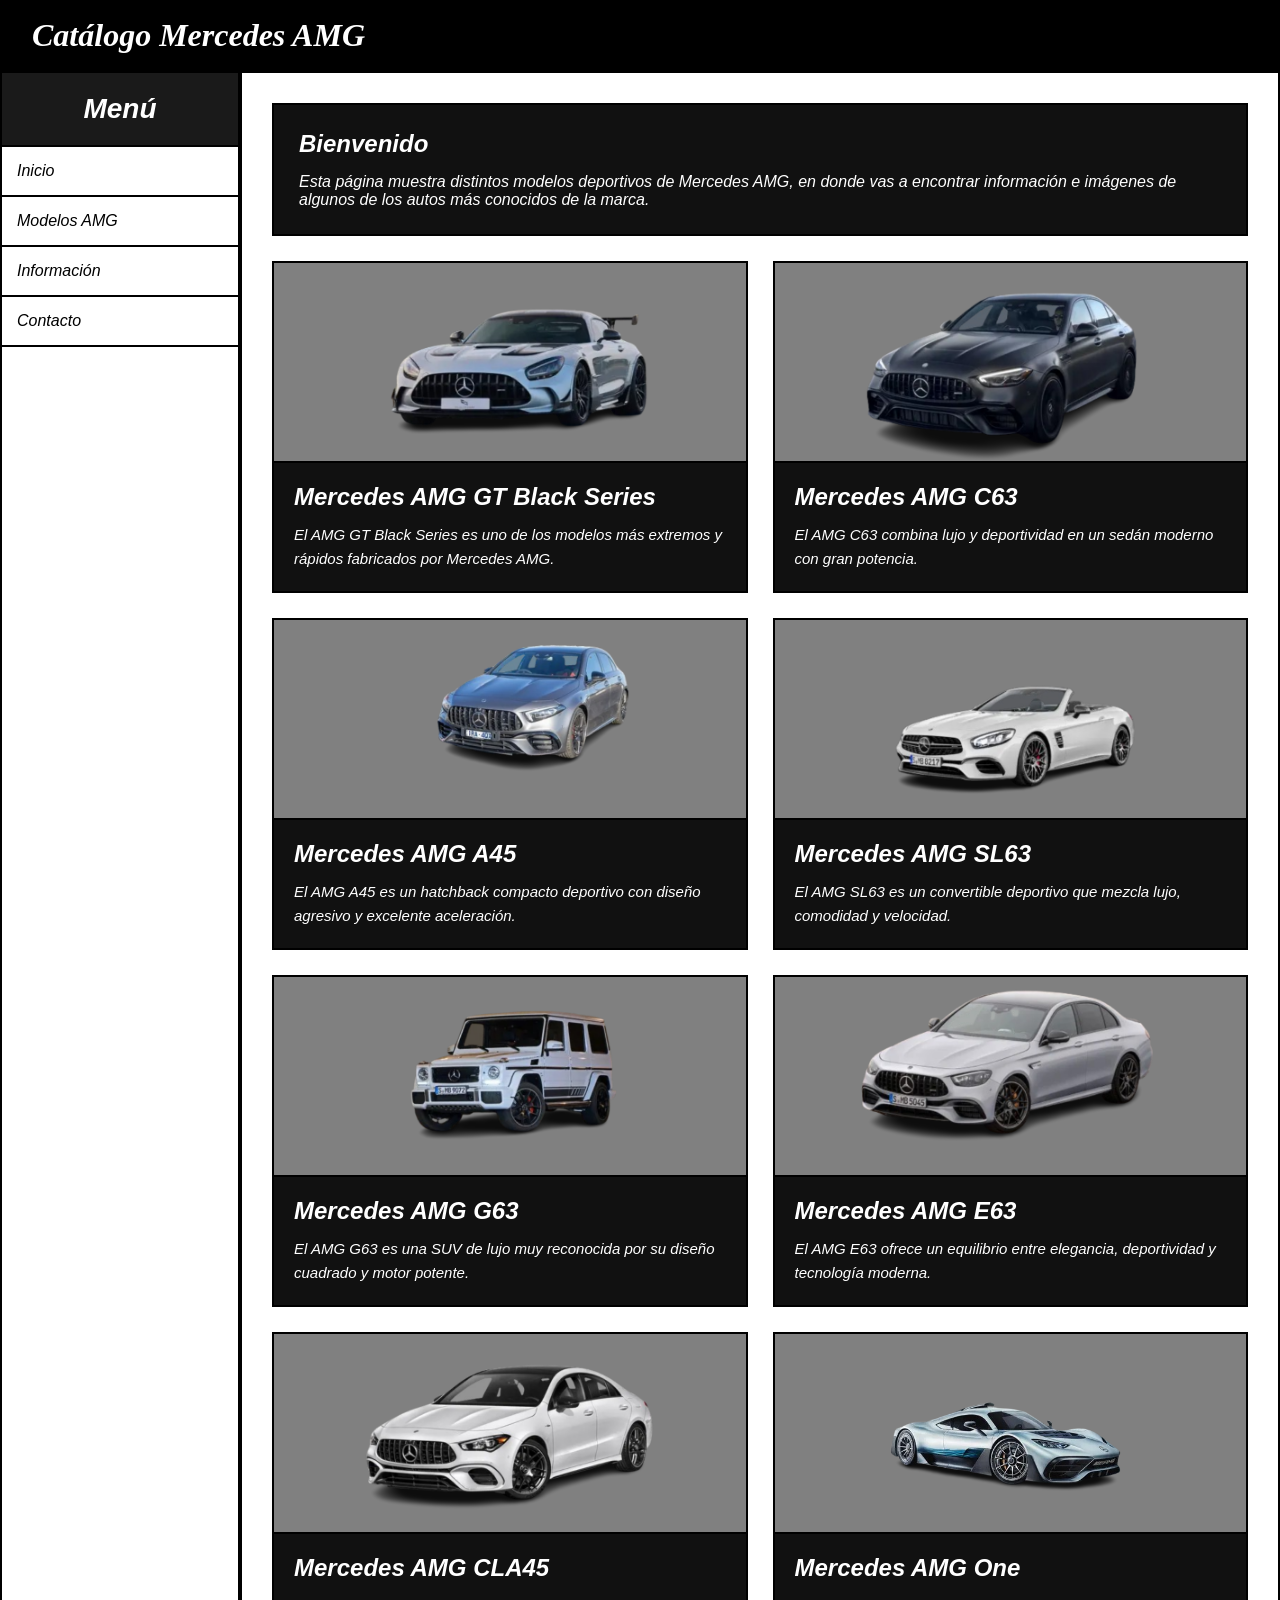
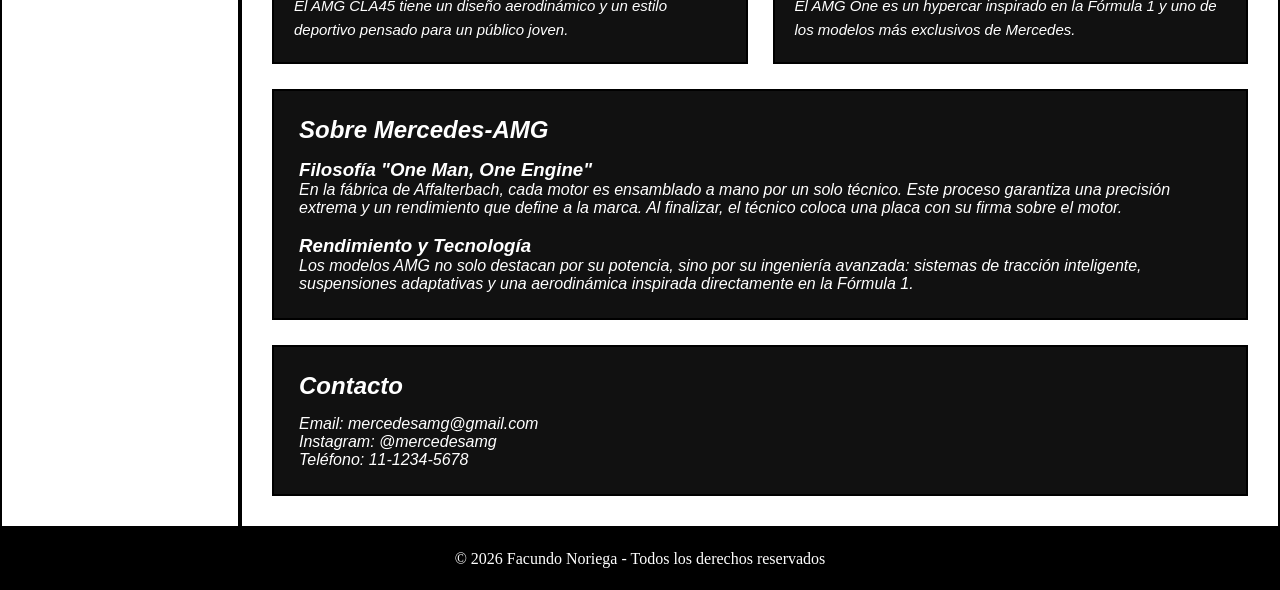
==== index.html @ a8a3621a "v0.0.2" ====
<!DOCTYPE html>
<html lang="en">
<head>
    <meta charset="UTF-8">
    <meta name="viewport" content="width=device-width, initial-scale=1.0">
    <title>Catálogo Mercedes AMG</title>
    <link rel="stylesheet" href="css/styles.css">
</head>

<body>

    <input type="checkbox" id="menu-hamburguesa">

    <header>
        <h1>Catálogo Mercedes AMG</h1>
        <label for="menu-hamburguesa" class="btn-hamburguesa">☰</label>
    </header>

    <div class="container-principal">

        <nav>
            <h2 class="titulo-nav">Menú</h2>

            <ul class="nav-lista">

                <li><a href="#inicio">Inicio</a></li>

                <li>
                    <a href="#">Modelos AMG</a>

                    <ul class="submenu">
                        <li><a href="html/gtblackseries.html">AMG GT Black Series</a></li>
                        <li><a href="html/c63.html">AMG C63</a></li>
                        <li><a href="html/a45.html">AMG A45</a></li>
                        <li><a href="html/sl63.html">AMG SL63</a></li>
                        <li><a href="html/g63.html">AMG G63</a></li>
                        <li><a href="html/e63.html">AMG E63</a></li>
                        <li><a href="html/cla45.html">AMG CLA45</a></li>
                        <li><a href="html/amgone.html">AMG One</a></li>
                    </ul>
                </li>

                <li><a href="#informacion">Información</a></li>
                <li><a href="#contacto">Contacto</a></li>

            </ul>
        </nav>

        <main>

            <section id="inicio" class="inicio">

                <h2>Bienvenido</h2>

                <p>
                    Esta página muestra distintos modelos deportivos de Mercedes AMG, en donde
                    vas a encontrar información e imágenes de algunos de los autos
                    más conocidos de la marca.
                </p>

            </section>

            <section id="auto1" class="seccion-auto">

                <a href="html/gtblackseries.html" class="link-auto">

                    <img src="mercedes/amggtblackseries-1.jpg" alt="Mercedes AMG GT Black Series" class="img-auto">

                    <div class="contenido-auto">

                        <h2>Mercedes AMG GT Black Series</h2>

                        <p>
                            El AMG GT Black Series es uno de los modelos más extremos
                            y rápidos fabricados por Mercedes AMG.
                        </p>

                    </div>

                </a>

            </section>

            <section id="auto2" class="seccion-auto">

                <a href="html/c63.html" class="link-auto">

                    <img src="mercedes/amgc63-2.jpg" alt="Mercedes AMG C63" class="img-auto">

                    <div class="contenido-auto">

                        <h2>Mercedes AMG C63</h2>

                        <p>
                            El AMG C63 combina lujo y deportividad en un sedán moderno
                            con gran potencia.
                        </p>

                    </div>

                </a>

            </section>

            <section id="auto3" class="seccion-auto">

                <a href="html/a45.html" class="link-auto">

                    <img src="mercedes/amga45-3.jpg" alt="Mercedes AMG A45" class="img-auto">

                    <div class="contenido-auto">

                        <h2>Mercedes AMG A45</h2>

                        <p>
                            El AMG A45 es un hatchback compacto deportivo con diseño
                            agresivo y excelente aceleración.
                        </p>

                    </div>

                </a>

            </section>

            <section id="auto4" class="seccion-auto">

                <a href="html/sl63.html" class="link-auto">

                    <img src="mercedes/amgsl63-4.jpg" alt="Mercedes AMG SL63" class="img-auto">

                    <div class="contenido-auto">

                        <h2>Mercedes AMG SL63</h2>

                        <p>
                            El AMG SL63 es un convertible deportivo que mezcla lujo,
                            comodidad y velocidad.
                        </p>

                    </div>

                </a>

            </section>

            <section id="auto5" class="seccion-auto">

                <a href="html/g63.html" class="link-auto">

                    <img src="mercedes/amgg63-5.jpg" alt="Mercedes AMG G63" class="img-auto">

                    <div class="contenido-auto">

                        <h2>Mercedes AMG G63</h2>

                        <p>
                            El AMG G63 es una SUV de lujo muy reconocida por su diseño
                            cuadrado y motor potente.
                        </p>

                    </div>

                </a>

            </section>

            <section id="auto6" class="seccion-auto">

                <a href="html/e63.html" class="link-auto">

                    <img src="mercedes/amge63-6.jpg" alt="Mercedes AMG E63" class="img-auto">

                    <div class="contenido-auto">

                        <h2>Mercedes AMG E63</h2>

                        <p>
                            El AMG E63 ofrece un equilibrio entre elegancia,
                            deportividad y tecnología moderna.
                        </p>

                    </div>

                </a>

            </section>

            <section id="auto7" class="seccion-auto">

                <a href="html/cla45.html" class="link-auto">

                    <img src="mercedes/amgcla45-7.jpg" alt="Mercedes AMG CLA45" class="img-auto">

                    <div class="contenido-auto">

                        <h2>Mercedes AMG CLA45</h2>

                        <p>
                            El AMG CLA45 tiene un diseño aerodinámico y un estilo
                            deportivo pensado para un público joven.
                        </p>

                    </div>

                </a>

            </section>

            <section id="auto8" class="seccion-auto">

                <a href="html/amgone.html" class="link-auto">

                    <img src="mercedes/amgone-8.jpg" alt="Mercedes AMG One" class="img-auto">

                    <div class="contenido-auto">

                        <h2>Mercedes AMG One</h2>

                        <p>
                            El AMG One es un hypercar inspirado en la Fórmula 1 y uno
                            de los modelos más exclusivos de Mercedes.
                        </p>

                    </div>

                </a>

            </section>

            <section id="informacion" class="inicio">

                <h2>Sobre Mercedes-AMG</h2>

                <h3>Filosofía "One Man, One Engine"</h3>

                <p>
                    En la fábrica de Affalterbach, cada motor es ensamblado a mano por un solo técnico.
                    Este proceso garantiza una precisión extrema y un rendimiento que define a la marca.
                    Al finalizar, el técnico coloca una placa con su firma sobre el motor.
                </p>

                <br>

                <h3>Rendimiento y Tecnología</h3>

                <p>
                    Los modelos AMG no solo destacan por su potencia, sino por su ingeniería avanzada:
                    sistemas de tracción inteligente, suspensiones adaptativas y una aerodinámica
                    inspirada directamente en la Fórmula 1.
                </p>

            </section>

            <section id="contacto" class="inicio">

                <h2>Contacto</h2>

                <p>Email: mercedesamg@gmail.com</p>
                <p>Instagram: @mercedesamg</p>
                <p>Teléfono: 11-1234-5678</p>

            </section>

        </main>

    </div>

    <footer>
        <p>© 2026 Facundo Noriega - Todos los derechos reservados</p>
    </footer>

</body>
</html>
---- css/styles.css ----
*{
    margin: 0;
    padding: 0;
    box-sizing: border-box;
}

body{
    display: grid;
    grid-template-rows: auto 1fr auto;
    min-height: 100vh;
    background-color: black;
}

.container-principal{
    display: grid;
    font-family: Arial, Helvetica, sans-serif;
    font-style: italic;
    grid-template-columns: 240px 1fr;
}

.btn-hamburguesa, #menu-hamburguesa{
    display: none;
}

header{
    display: flex;
    justify-content: space-between;
    align-items: center;
    font-family: 'Times New Roman', Times, serif;
    font-style: italic;
    background-color: black;
    padding: 15px 30px;
    border-bottom: 3px solid black;
    border: 2px solid black;
    position: relative;
    z-index: 20;
}

header h1{
    font-size: 32px;
    color: white;
}

nav{
    background-color: black;
    min-height: 100%;
    border-right: 2px solid black;
    border: 2px solid black;
}

.titulo-nav{
    text-align: center;
    background-color: #1a1a1a;
    padding: 20px;
    font-size: 28px;
    color: white;
    border-bottom: 2px solid black;
}

.nav-lista, .submenu{
    list-style: none;
}

nav, .nav-lista li{
    border-bottom: 2px solid black;
    background-color: white;
}

.nav-lista li a{
    display: block;
    padding: 15px;
    text-decoration: none;
    color: black;
    transition: 0.3s;
}

.nav-lista li a:hover{
    background-color: #2b2b2b;
    color: white;
}

.submenu{
    display: none;
    background-color: #1a1a1a;
    margin-left: 15px;
    border-left: 2px solid black;
}

.submenu li a{
    font-size: 14px;
    padding-left: 25px;
}

.nav-lista li:hover .submenu{
    display: block;
}

main{
    display: grid;
    grid-template-columns: 1fr 1fr;
    gap: 25px;
    padding: 30px;
    background-color: white;
    border: 2px solid black;
}

.seccion-auto{
    display: flex;
    flex-direction: column;
    background-color: #111111;
    overflow: hidden;
    border: 2px solid black;
}

.seccion-auto:hover{
    /*una posicion más arriba cuando pasas el mouse*/
    transform: translateY(-8px);
}

.link-auto{
    text-decoration: none;
}

.img-auto{
    width: 100%;
    height: 200px;
    object-fit: contain;
    display: block;
    background: grey;
    border-bottom: 2px solid black;
}

.inicio{
    grid-column: 1 / -1; 
    background-color: #111111;
    padding: 25px;
    color: white;
    border: 2px solid black;
}

.inicio h2{
    margin-bottom: 15px;
    color: white;
}

.contenido-auto{
    padding: 20px;
}

.contenido-auto h2{
    color: white;
    margin-bottom: 12px;
    font-size: 24px;
}

.contenido-auto p{
    line-height: 1.6;
    color: white;
    font-size: 15px;
}

footer{
    background-color: black;
    padding: 20px;
    text-align: center;
    border-top: 3px solid black;
    border: 2px solid black;
    color: white;
}

/* TABLET */

@media(max-width:768px){

    .container-principal{
        grid-template-columns: 1fr;
    }

    .btn-hamburguesa{
        display: block;
        font-size: 30px;
        cursor: pointer;
        color: white;
    }

    header{
        position: sticky;
        top: 0;
    }

    header h1{
        font-size: 26px;
    }

    nav{
        display: block;
        position: fixed;
        top: 70px;
        left: 0;
        width: 100%;
        height: 100vh;
        overflow-y: auto;
        background-color: white;
        transform: translateY(-100%);
        transition: transform 0.3s ease;
        z-index: 10;
    }

    #menu-hamburguesa:checked ~ .container-principal nav{
        transform: translateY(0);
    }

    .nav-lista{
        display: block;
    }

    .nav-lista li{
        width: 100%;
        border-bottom: 2px solid black;
    }

    .submenu{
        position: static;
        width: 100%;
    }

    main{
        grid-template-columns: 1fr;
        padding: 20px;
    }

    .img-auto{
        height: 220px;
    }

}

/* CELULAR */

@media(max-width:480px){

    .container-principal{
        grid-template-columns: 1fr;
    }

    .btn-hamburguesa{
        display: block;
        font-size: 30px;
        cursor: pointer;
        color: white;
    }

    header{
        position: sticky;
        top: 0;
        padding: 15px;
    }

    header h1{
        font-size: 22px;
    }

    nav{
        display: block;
        position: fixed;
        top: 70px;
        left: 0;
        width: 100%;
        height: 100vh;
        overflow-y: auto;
        background-color: white;
        transform: translateY(-100%);
        transition: transform 0.3s ease;
        z-index: 10;
    }

    #menu-hamburguesa:checked ~ .container-principal nav{
        transform: translateY(0);
    }

    .nav-lista{
        display: block;
    }

    .nav-lista li{
        width: 100%;
        border-bottom: 2px solid black;
    }

    .submenu{
        position: static;
        width: 100%;
    }

    main{
        grid-template-columns: 1fr;
        padding: 15px;
        gap: 15px;
    }

    .img-auto{
        height: 180px;
    }

    .contenido-auto h2{
        font-size: 20px;
    }

    .contenido-auto p{
        font-size: 14px;
    }

}
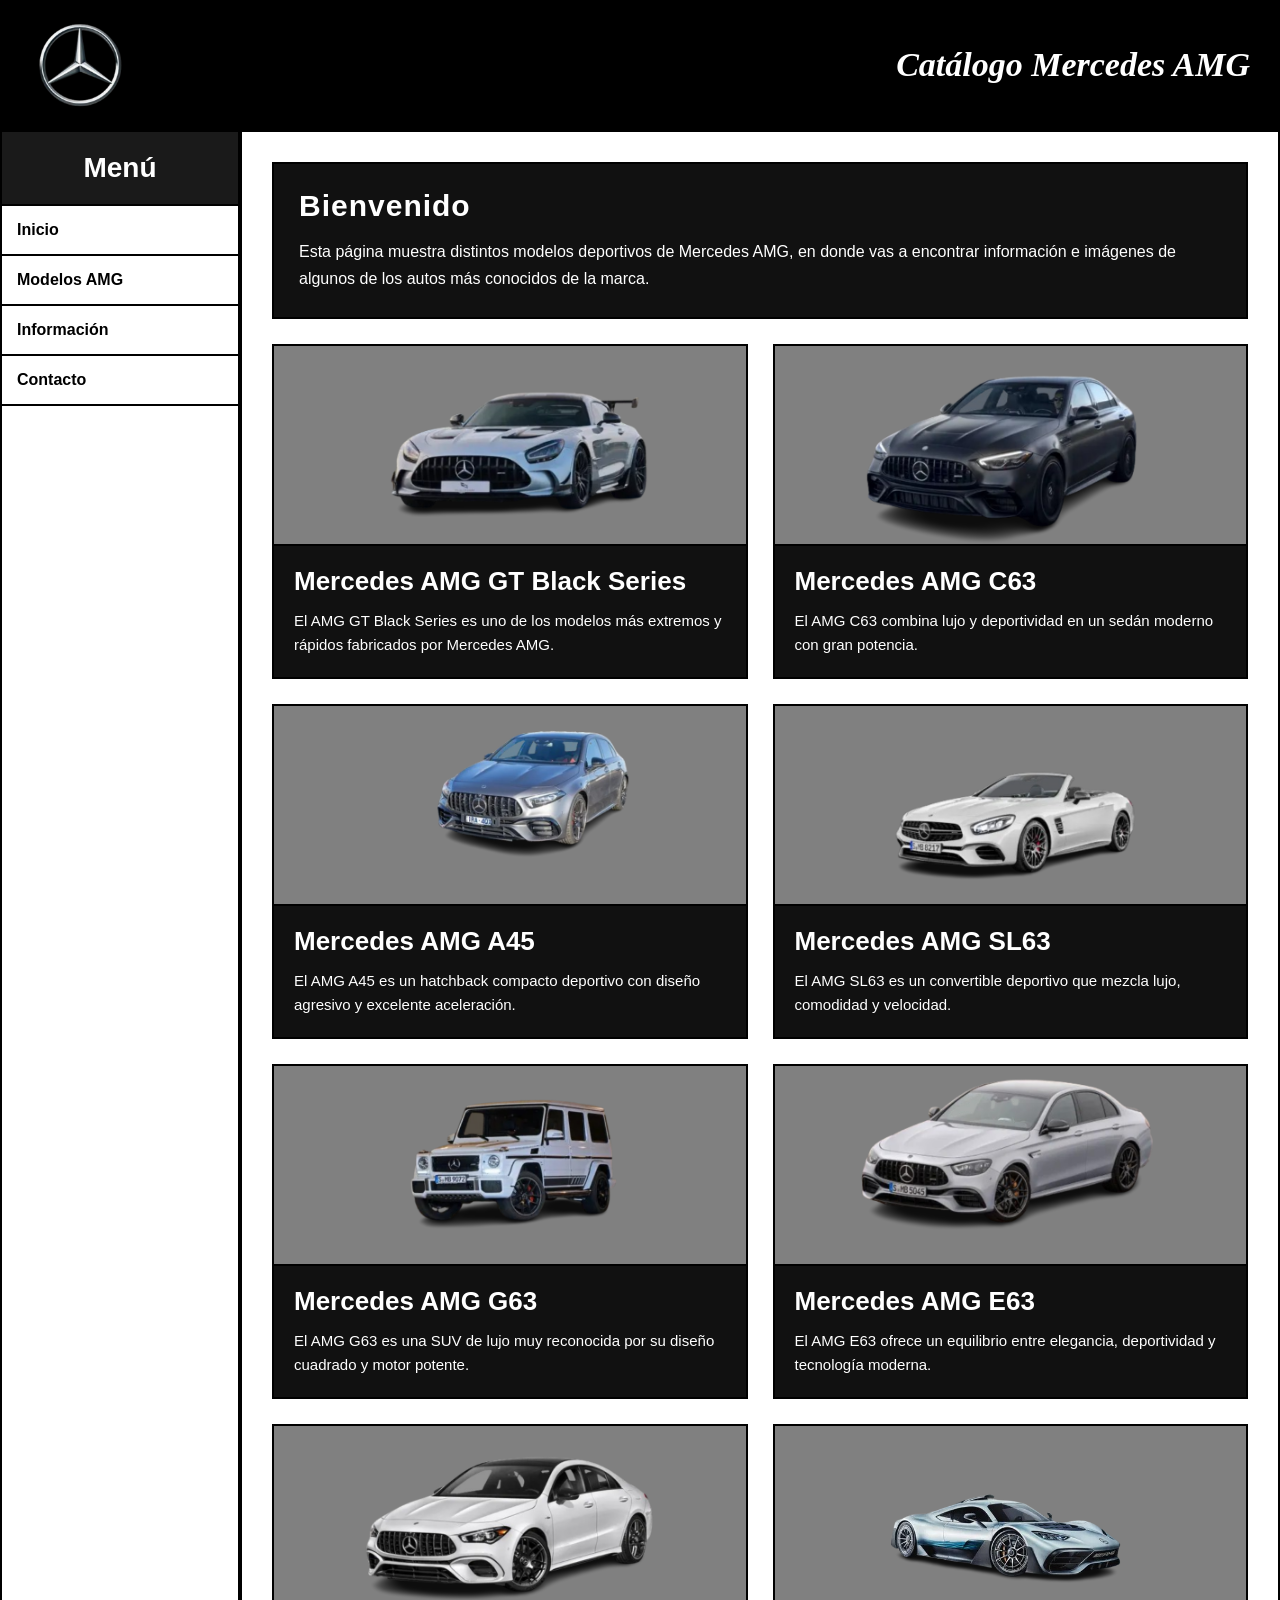
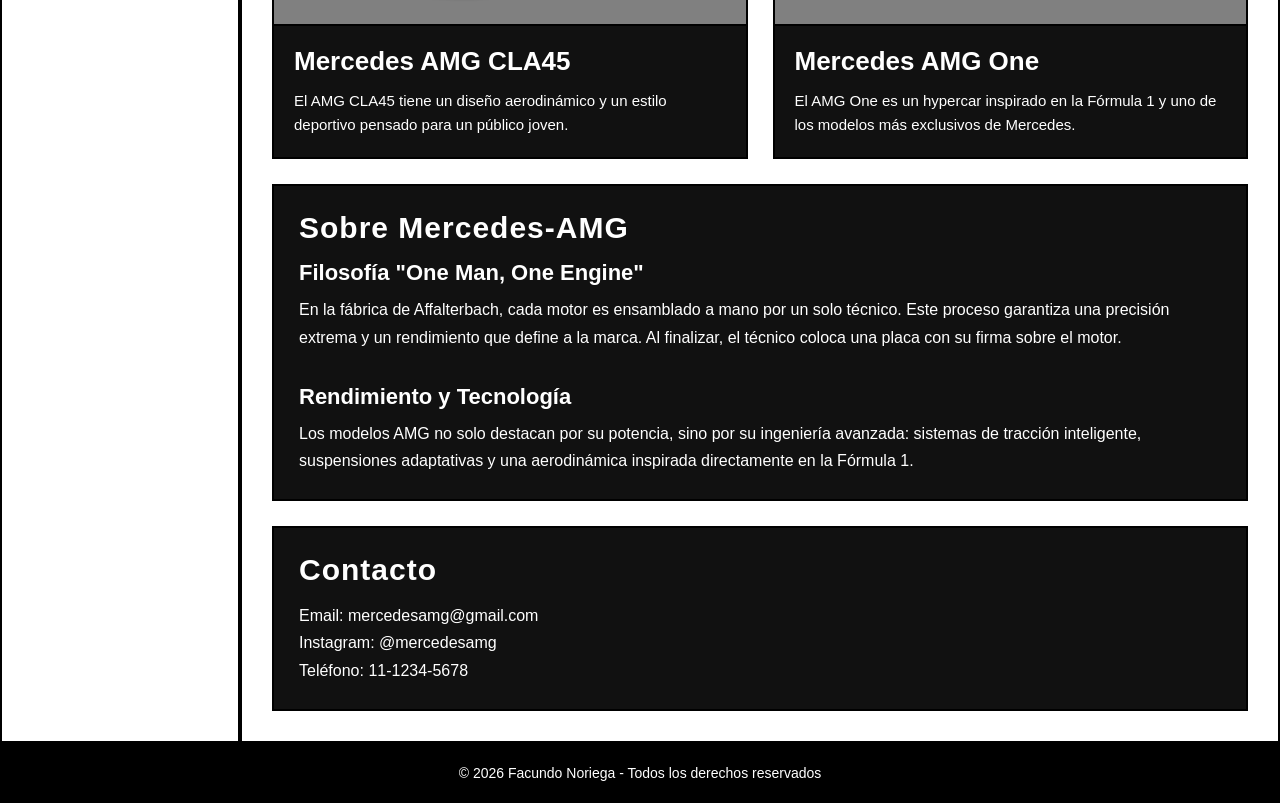
==== commit 7edfa329: "v0.0.4 - Se añadio el logo" ====
--- a/index.html
+++ b/index.html
@@ -12,6 +12,7 @@
     <input type="checkbox" id="menu-hamburguesa">
 
     <header>
+        <img src="/mercedes/logo.jpg" alt="logo de Mercedes Benz" class="logo">
         <h1>Catálogo Mercedes AMG</h1>
         <label for="menu-hamburguesa" class="btn-hamburguesa">☰</label>
     </header>
--- a/css/styles.css
+++ b/css/styles.css
@@ -9,12 +9,11 @@
     grid-template-rows: auto 1fr auto;
     min-height: 100vh;
     background-color: black;
+    font-family: Arial, Helvetica, sans-serif;
 }
 
 .container-principal{
     display: grid;
-    font-family: Arial, Helvetica, sans-serif;
-    font-style: italic;
     grid-template-columns: 240px 1fr;
 }
 
@@ -30,15 +29,18 @@
     font-style: italic;
     background-color: black;
     padding: 15px 30px;
-    border-bottom: 3px solid black;
-    border: 2px solid black;
-    position: relative;
     z-index: 20;
 }
 
 header h1{
-    font-size: 32px;
-    color: white;
+    font-size: 34px;
+    color: white;
+   
+}
+
+.logo{ 
+    width: 100px;
+    height: auto;
 }
 
 nav{
@@ -53,6 +55,7 @@
     background-color: #1a1a1a;
     padding: 20px;
     font-size: 28px;
+    font-weight: bold;
     color: white;
     border-bottom: 2px solid black;
 }
@@ -72,6 +75,7 @@
     text-decoration: none;
     color: black;
     transition: 0.3s;
+    font-weight: bold;
 }
 
 .nav-lista li a:hover{
@@ -81,7 +85,7 @@
 
 .submenu{
     display: none;
-    background-color: #1a1a1a;
+    background-color: black;
     margin-left: 15px;
     border-left: 2px solid black;
 }
@@ -141,6 +145,22 @@
 .inicio h2{
     margin-bottom: 15px;
     color: white;
+    font-size: 30px;
+    font-weight: bold;
+    letter-spacing: 1px;
+}
+
+.inicio h3{
+    margin-bottom: 10px;
+    margin-top: 15px;
+    font-size: 22px;
+    font-weight: bold;
+    color: white;
+}
+
+.inicio p{
+    font-size: 16px;
+    line-height: 1.7;
 }
 
 .contenido-auto{
@@ -150,7 +170,8 @@
 .contenido-auto h2{
     color: white;
     margin-bottom: 12px;
-    font-size: 24px;
+    font-size: 26px;
+    font-weight: bold;
 }
 
 .contenido-auto p{
@@ -166,9 +187,9 @@
     border-top: 3px solid black;
     border: 2px solid black;
     color: white;
-}
-
-/* TABLET */
+    font-size: 14px;
+}
+
 
 @media(max-width:768px){
 
@@ -235,8 +256,6 @@
 
 }
 
-/* CELULAR */
-
 @media(max-width:480px){
 
     .container-principal{
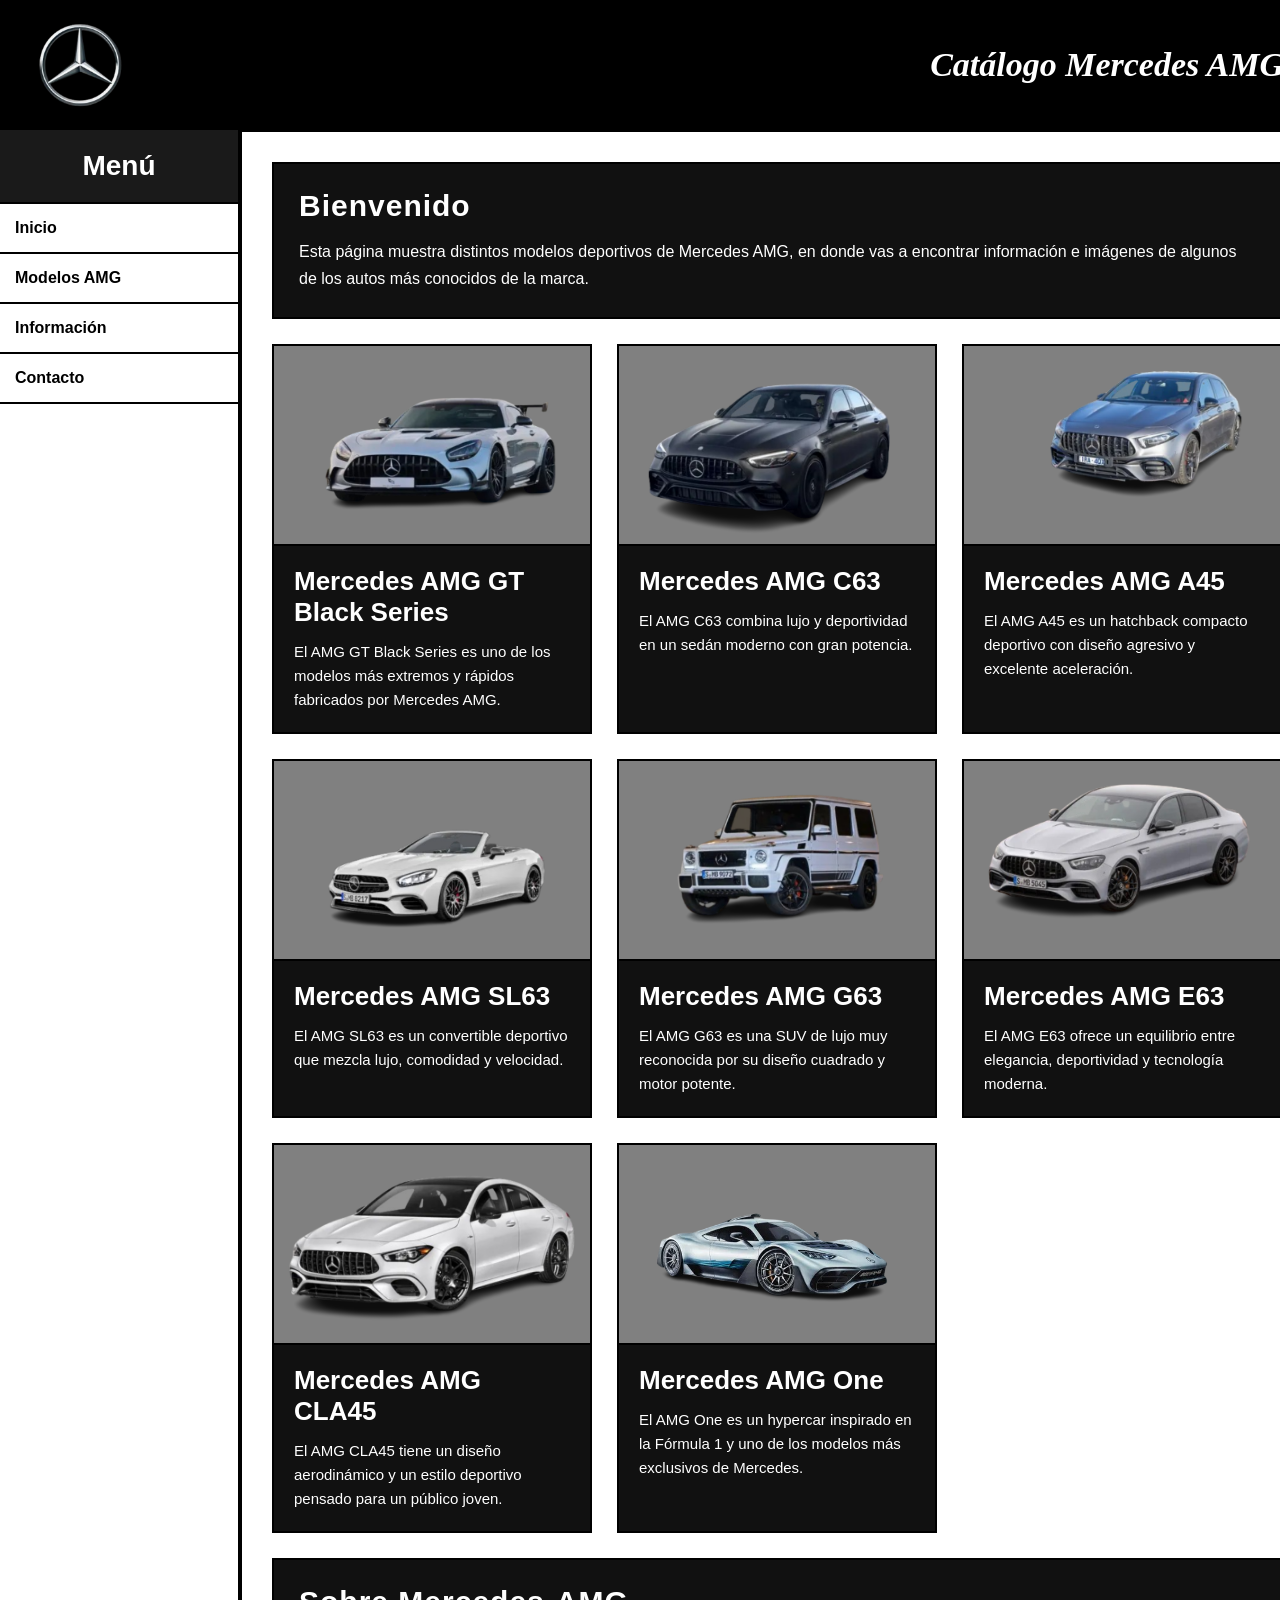
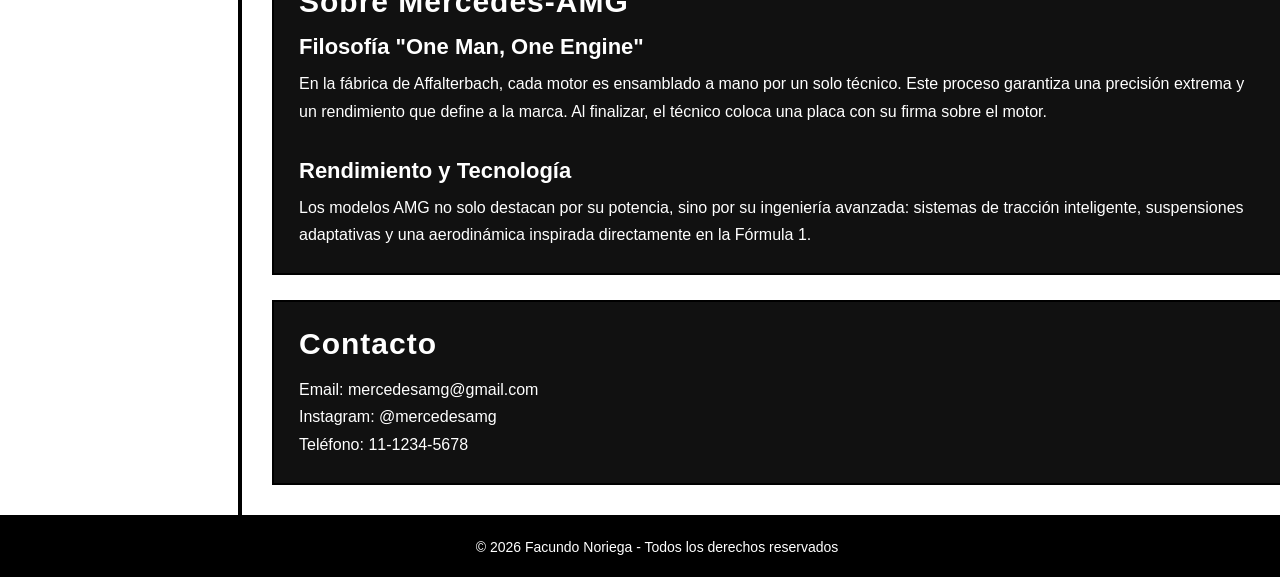
==== commit ce8875ab: "v0.0.5 - Logo Arreglado" ====
--- a/index.html
+++ b/index.html
@@ -12,7 +12,7 @@
     <input type="checkbox" id="menu-hamburguesa">
 
     <header>
-        <img src="/mercedes/logo.jpg" alt="logo de Mercedes Benz" class="logo">
+        <img src="../mercedes/logo.jpg" alt="logo de Mercedes Benz" class="logo">
         <h1>Catálogo Mercedes AMG</h1>
         <label for="menu-hamburguesa" class="btn-hamburguesa">☰</label>
     </header>
@@ -21,7 +21,7 @@
 
         <nav>
             <h2 class="titulo-nav">Menú</h2>
-
+            
             <ul class="nav-lista">
 
                 <li><a href="#inicio">Inicio</a></li>
--- a/css/styles.css
+++ b/css/styles.css
@@ -47,7 +47,6 @@
     background-color: black;
     min-height: 100%;
     border-right: 2px solid black;
-    border: 2px solid black;
 }
 
 .titulo-nav{
@@ -101,7 +100,7 @@
 
 main{
     display: grid;
-    grid-template-columns: 1fr 1fr;
+    grid-template-columns: 1fr 1fr 1fr;
     gap: 25px;
     padding: 30px;
     background-color: white;
@@ -111,6 +110,7 @@
 .seccion-auto{
     display: flex;
     flex-direction: column;
+    min-width: 320px;
     background-color: #111111;
     overflow: hidden;
     border: 2px solid black;
@@ -246,8 +246,13 @@
     }
 
     main{
-        grid-template-columns: 1fr;
+        grid-template-columns: 1fr 1fr;
         padding: 20px;
+        gap: 20px;
+    }
+
+    .seccion-auto{
+        min-width: 0;
     }
 
     .img-auto{
@@ -317,6 +322,10 @@
         gap: 15px;
     }
 
+    .seccion-auto{
+        min-width: 0;
+    }
+
     .img-auto{
         height: 180px;
     }
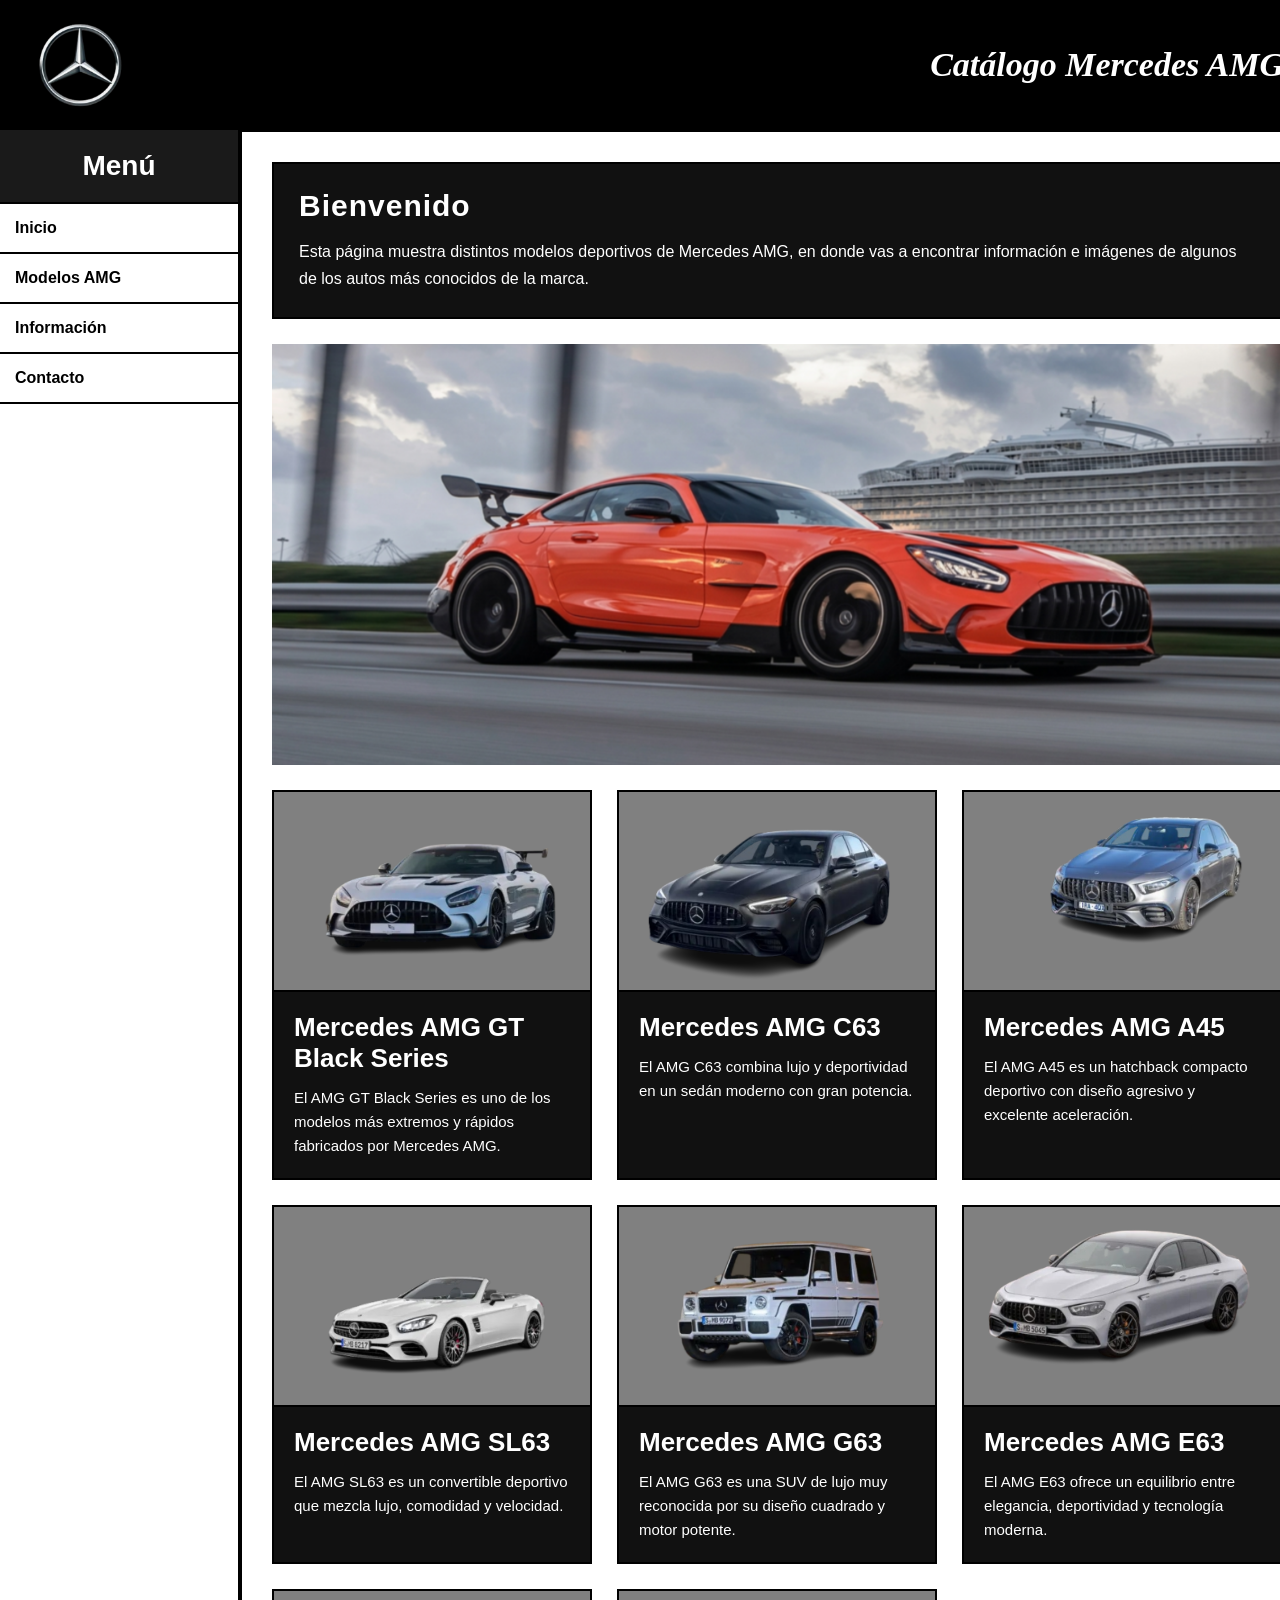
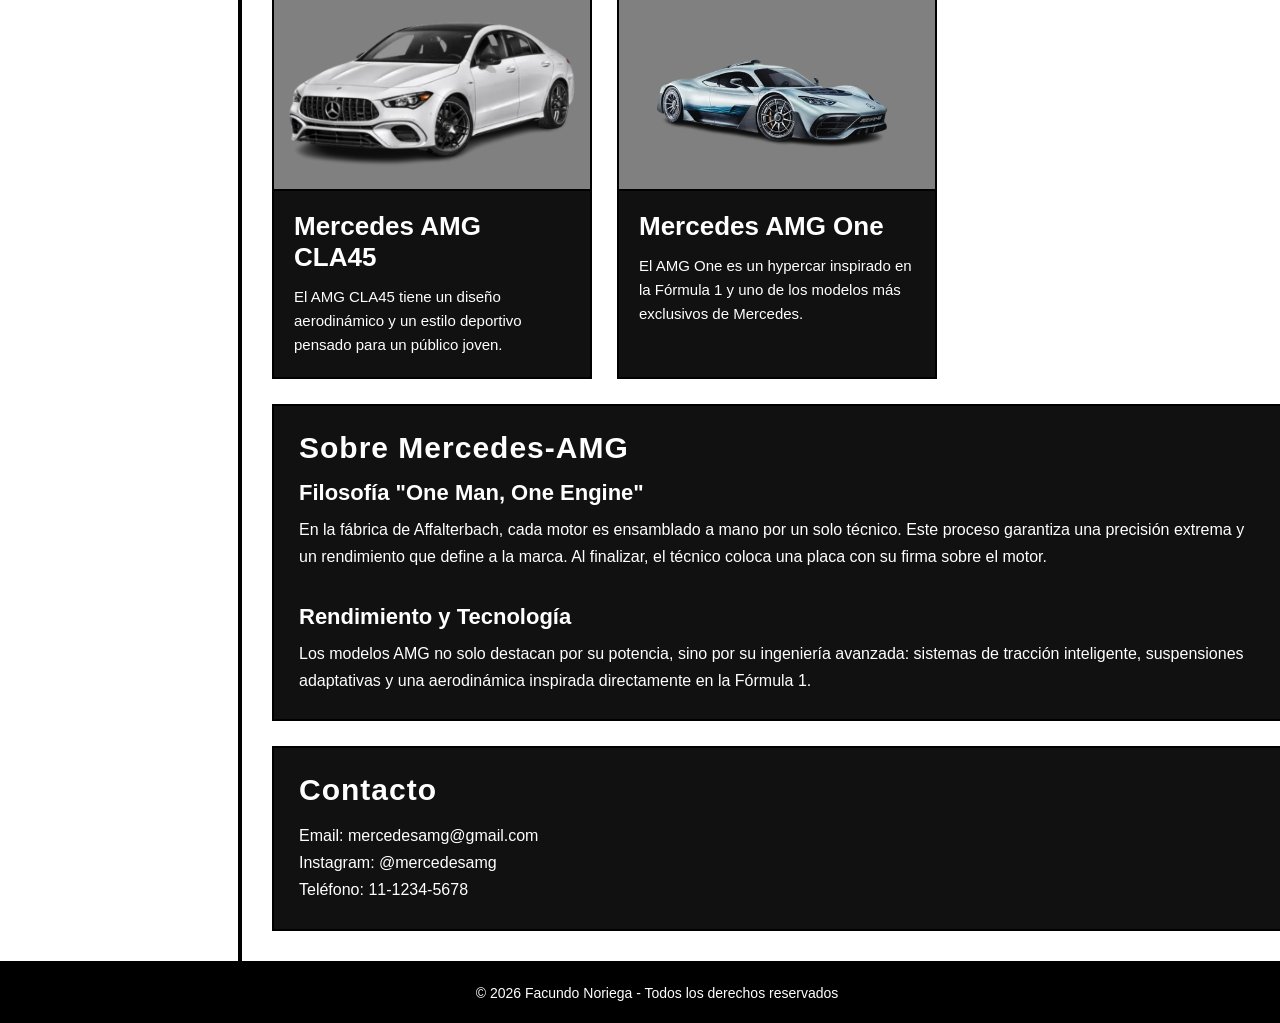
==== commit ceaa6db4: "v0.0.7 - Carrusel" ====
--- a/index.html
+++ b/index.html
@@ -12,7 +12,7 @@
     <input type="checkbox" id="menu-hamburguesa">
 
     <header>
-        <img src="../mercedes/logo.jpg" alt="logo de Mercedes Benz" class="logo">
+        <img src="mercedes/logo.jpg" alt="logo de Mercedes Benz" class="logo">
         <h1>Catálogo Mercedes AMG</h1>
         <label for="menu-hamburguesa" class="btn-hamburguesa">☰</label>
     </header>
@@ -61,6 +61,15 @@
 
             </section>
 
+            <div class="carrusel">
+                <div class="slides">
+                    <img src="mercedes/carrusel-amggtblackseries.png" alt="AMG GT Black Series">
+                    <img src="mercedes/carrusel-amgc63.png" alt="AMG C63">
+                    <img src="mercedes/carrusel-amga45.png" alt="AMG A45">
+                    <img src="mercedes/carrusel-amgg63.png" alt="AMG G63">
+                </div>
+            </div>
+
             <section id="auto1" class="seccion-auto">
 
                 <a href="html/gtblackseries.html" class="link-auto">
--- a/css/styles.css
+++ b/css/styles.css
@@ -1,10 +1,10 @@
-*{
+* {
     margin: 0;
     padding: 0;
     box-sizing: border-box;
 }
 
-body{
+body {
     display: grid;
     grid-template-rows: auto 1fr auto;
     min-height: 100vh;
@@ -12,16 +12,16 @@
     font-family: Arial, Helvetica, sans-serif;
 }
 
-.container-principal{
+.container-principal {
     display: grid;
     grid-template-columns: 240px 1fr;
 }
 
-.btn-hamburguesa, #menu-hamburguesa{
+.btn-hamburguesa, #menu-hamburguesa {
     display: none;
 }
 
-header{
+header {
     display: flex;
     justify-content: space-between;
     align-items: center;
@@ -32,24 +32,23 @@
     z-index: 20;
 }
 
-header h1{
+header h1 {
     font-size: 34px;
     color: white;
-   
-}
-
-.logo{ 
+}
+
+.logo { 
     width: 100px;
     height: auto;
 }
 
-nav{
+nav {
     background-color: black;
     min-height: 100%;
     border-right: 2px solid black;
 }
 
-.titulo-nav{
+.titulo-nav {
     text-align: center;
     background-color: #1a1a1a;
     padding: 20px;
@@ -59,16 +58,16 @@
     border-bottom: 2px solid black;
 }
 
-.nav-lista, .submenu{
+.nav-lista, .submenu {
     list-style: none;
 }
 
-nav, .nav-lista li{
+nav, .nav-lista li {
     border-bottom: 2px solid black;
     background-color: white;
 }
 
-.nav-lista li a{
+.nav-lista li a {
     display: block;
     padding: 15px;
     text-decoration: none;
@@ -77,28 +76,28 @@
     font-weight: bold;
 }
 
-.nav-lista li a:hover{
+.nav-lista li a:hover {
     background-color: #2b2b2b;
     color: white;
 }
 
-.submenu{
+.submenu {
     display: none;
     background-color: black;
     margin-left: 15px;
     border-left: 2px solid black;
 }
 
-.submenu li a{
+.submenu li a {
     font-size: 14px;
     padding-left: 25px;
 }
 
-.nav-lista li:hover .submenu{
+.nav-lista li:hover .submenu {
     display: block;
 }
 
-main{
+main {
     display: grid;
     grid-template-columns: 1fr 1fr 1fr;
     gap: 25px;
@@ -107,7 +106,7 @@
     border: 2px solid black;
 }
 
-.seccion-auto{
+.seccion-auto {
     display: flex;
     flex-direction: column;
     min-width: 320px;
@@ -116,16 +115,15 @@
     border: 2px solid black;
 }
 
-.seccion-auto:hover{
-    /*una posicion más arriba cuando pasas el mouse*/
+.seccion-auto:hover {
     transform: translateY(-8px);
 }
 
-.link-auto{
+.link-auto {
     text-decoration: none;
 }
 
-.img-auto{
+.img-auto {
     width: 100%;
     height: 200px;
     object-fit: contain;
@@ -134,7 +132,7 @@
     border-bottom: 2px solid black;
 }
 
-.inicio{
+.inicio {
     grid-column: 1 / -1; 
     background-color: #111111;
     padding: 25px;
@@ -142,7 +140,7 @@
     border: 2px solid black;
 }
 
-.inicio h2{
+.inicio h2 {
     margin-bottom: 15px;
     color: white;
     font-size: 30px;
@@ -150,7 +148,7 @@
     letter-spacing: 1px;
 }
 
-.inicio h3{
+.inicio h3 {
     margin-bottom: 10px;
     margin-top: 15px;
     font-size: 22px;
@@ -158,29 +156,29 @@
     color: white;
 }
 
-.inicio p{
+.inicio p {
     font-size: 16px;
     line-height: 1.7;
 }
 
-.contenido-auto{
+.contenido-auto {
     padding: 20px;
 }
 
-.contenido-auto h2{
+.contenido-auto h2 {
     color: white;
     margin-bottom: 12px;
     font-size: 26px;
     font-weight: bold;
 }
 
-.contenido-auto p{
+.contenido-auto p {
     line-height: 1.6;
     color: white;
     font-size: 15px;
 }
 
-footer{
+footer {
     background-color: black;
     padding: 20px;
     text-align: center;
@@ -191,151 +189,147 @@
 }
 
 
-@media(max-width:768px){
-
-    .container-principal{
+.carrusel {
+    grid-column: 1 / -1;
+    width: 100%;
+    aspect-ratio: 12 / 5; 
+    max-height: 450px;
+    overflow: hidden;
+}
+
+.slides {
+    display: flex;
+    height: 100%;
+    animation: carrusel 16s infinite;
+}
+
+.slides img {
+    width: 100%;
+    min-width: 100%;
+    height: 100%;
+    object-fit: cover;
+    object-position: center center;
+}
+
+@keyframes carrusel {
+    0%, 20% { transform: translateX(0); }
+    25%, 45% { transform: translateX(-100%); }
+    50%, 70% { transform: translateX(-200%); }
+    75%, 95% { transform: translateX(-300%); }
+    100% { transform: translateX(0); }
+}
+
+
+
+@media (max-width: 768px) {
+
+    .container-principal {
         grid-template-columns: 1fr;
     }
 
-    .btn-hamburguesa{
+    .btn-hamburguesa {
         display: block;
         font-size: 30px;
         cursor: pointer;
         color: white;
     }
 
-    header{
+    header {
         position: sticky;
         top: 0;
-    }
-
-    header h1{
+        padding: 15px 20px;
+    }
+
+    header h1 {
         font-size: 26px;
     }
 
-    nav{
+    nav {
         display: block;
-        position: fixed;
-        top: 70px;
-        left: 0;
+        position: fixed;  
+        min-height: 20%;
         width: 100%;
-        height: 100vh;
         overflow-y: auto;
         background-color: white;
-        transform: translateY(-100%);
+        transform: translateY(-110%);
         transition: transform 0.3s ease;
         z-index: 10;
     }
 
-    #menu-hamburguesa:checked ~ .container-principal nav{
+    #menu-hamburguesa:checked ~ .container-principal nav {
         transform: translateY(0);
     }
 
-    .nav-lista{
+
+    .nav-lista {
         display: block;
     }
 
-    .nav-lista li{
+    .nav-lista li {
         width: 100%;
         border-bottom: 2px solid black;
     }
 
-    .submenu{
+    .submenu {
         position: static;
         width: 100%;
     }
 
-    main{
+    main {
         grid-template-columns: 1fr 1fr;
         padding: 20px;
         gap: 20px;
     }
 
-    .seccion-auto{
+    .seccion-auto {
         min-width: 0;
     }
 
-    .img-auto{
-        height: 220px;
-    }
-
-}
-
-@media(max-width:480px){
-
-    .container-principal{
-        grid-template-columns: 1fr;
-    }
-
-    .btn-hamburguesa{
-        display: block;
-        font-size: 30px;
-        cursor: pointer;
-        color: white;
-    }
-
-    header{
-        position: sticky;
-        top: 0;
-        padding: 15px;
-    }
-
-    header h1{
+    .carrusel {
+        aspect-ratio: 16 / 9;
+        max-height: 280px;
+    }
+
+    .img-auto {
+        height: 200px;
+    }
+}
+
+
+@media (max-width: 480px) {
+
+    header h1 {
         font-size: 22px;
     }
 
-    nav{
-        display: block;
-        position: fixed;
-        top: 70px;
-        left: 0;
-        width: 100%;
-        height: 100vh;
-        overflow-y: auto;
-        background-color: white;
-        transform: translateY(-100%);
-        transition: transform 0.3s ease;
-        z-index: 10;
-    }
-
-    #menu-hamburguesa:checked ~ .container-principal nav{
-        transform: translateY(0);
-    }
-
-    .nav-lista{
-        display: block;
-    }
-
-    .nav-lista li{
-        width: 100%;
-        border-bottom: 2px solid black;
-    }
-
-    .submenu{
-        position: static;
-        width: 100%;
-    }
-
-    main{
+    main {
         grid-template-columns: 1fr;
         padding: 15px;
         gap: 15px;
     }
 
-    .seccion-auto{
-        min-width: 0;
-    }
-
-    .img-auto{
+    .carrusel {
+        aspect-ratio: 4 / 3;
+        max-height: 220px;
+    }
+
+    .inicio h2 {
+        font-size: 24px;
+    }
+
+    .inicio p {
+        font-size: 15px;
+    }
+
+    .img-auto {
         height: 180px;
     }
 
-    .contenido-auto h2{
-        font-size: 20px;
-    }
-
-    .contenido-auto p{
+    .contenido-auto h2 {
+        font-size: 22px;
+    }
+
+    .contenido-auto p {
         font-size: 14px;
     }
-
 }
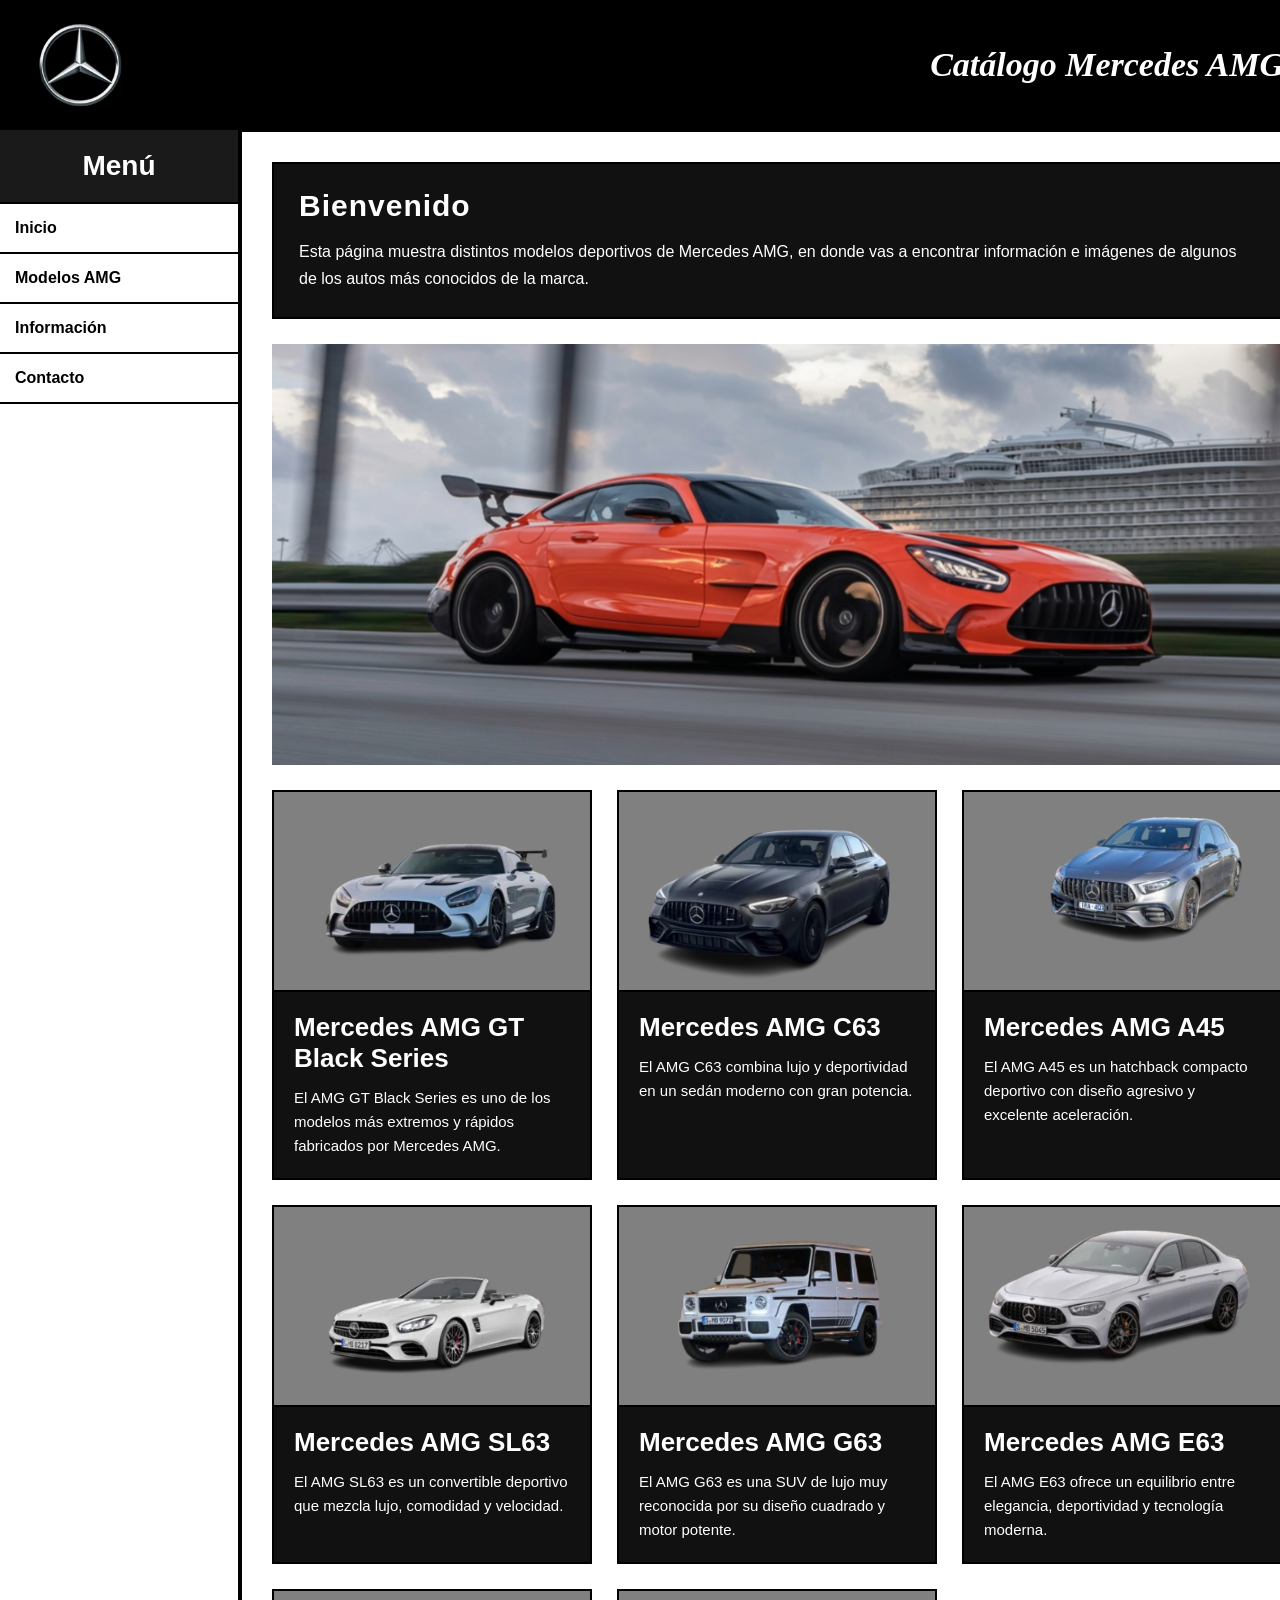
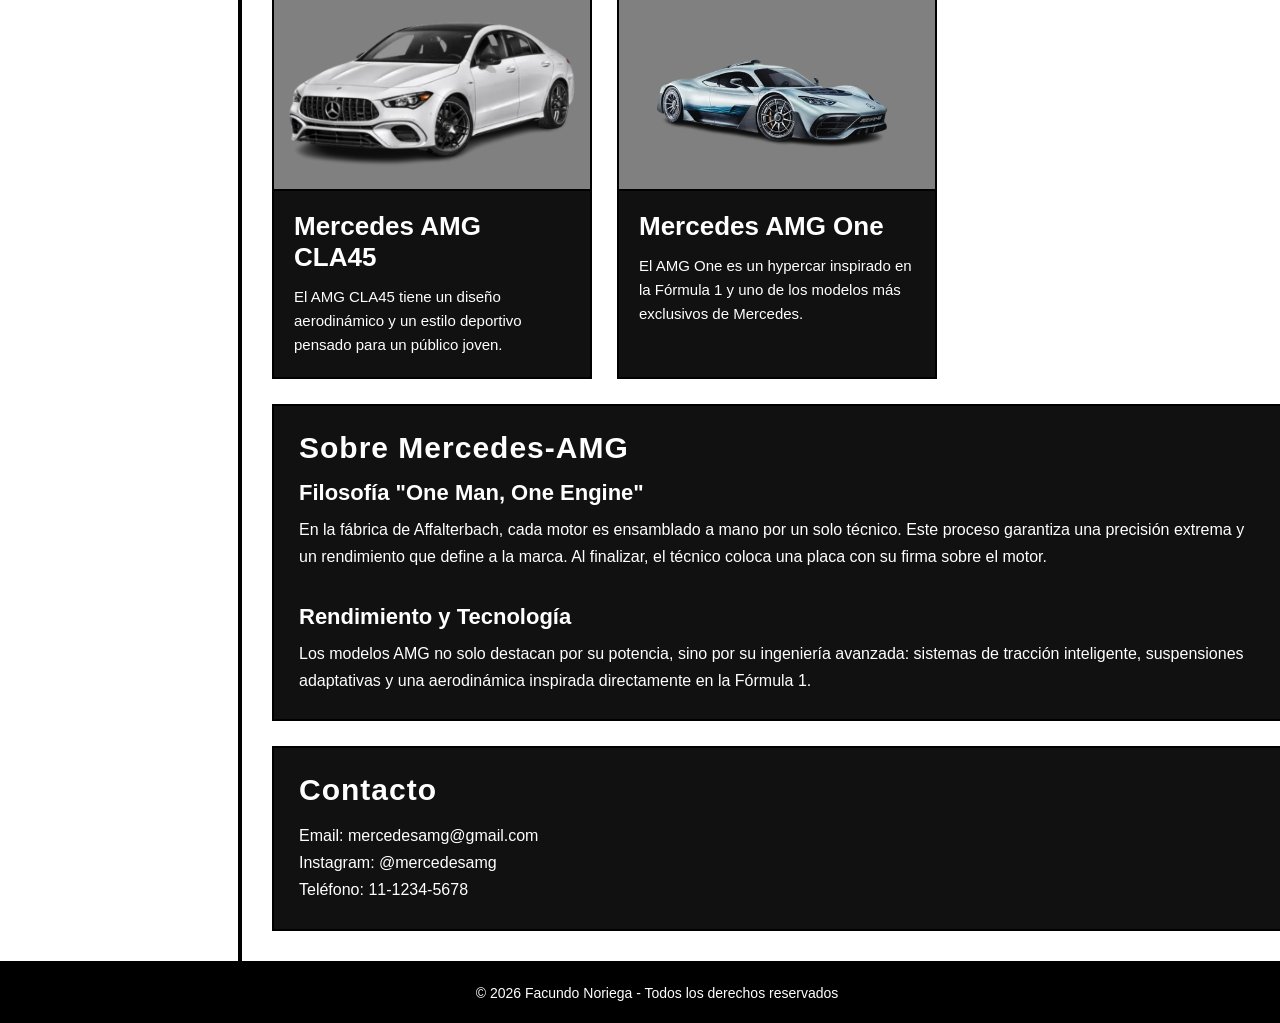
==== commit 21ad135b: "v0.0.8 - Carrusel v2" ====
--- a/index.html
+++ b/index.html
@@ -63,10 +63,10 @@
 
             <div class="carrusel">
                 <div class="slides">
-                    <img src="mercedes/carrusel-amggtblackseries.png" alt="AMG GT Black Series">
-                    <img src="mercedes/carrusel-amgc63.png" alt="AMG C63">
-                    <img src="mercedes/carrusel-amga45.png" alt="AMG A45">
-                    <img src="mercedes/carrusel-amgg63.png" alt="AMG G63">
+                    <img src="../mercedes/carrusel-amggtblackseries.png" alt="AMG GT Black Series">
+                    <img src="../mercedes/carrusel-amgc63.png" alt="AMG C63">
+                    <img src="../mercedes/carrusel-amga45.png" alt="AMG A45">
+                    <img src="../mercedes/carrusel-amgg63.png" alt="AMG G63">
                 </div>
             </div>
 
--- a/css/styles.css
+++ b/css/styles.css
@@ -200,15 +200,17 @@
 .slides {
     display: flex;
     height: 100%;
+    width: 400%;
     animation: carrusel 16s infinite;
+    will-change: transform;
 }
 
 .slides img {
-    width: 100%;
-    min-width: 100%;
+    width: 25%; 
     height: 100%;
     object-fit: cover;
     object-position: center center;
+    flex-shrink: 0; 
 }
 
 @keyframes carrusel {
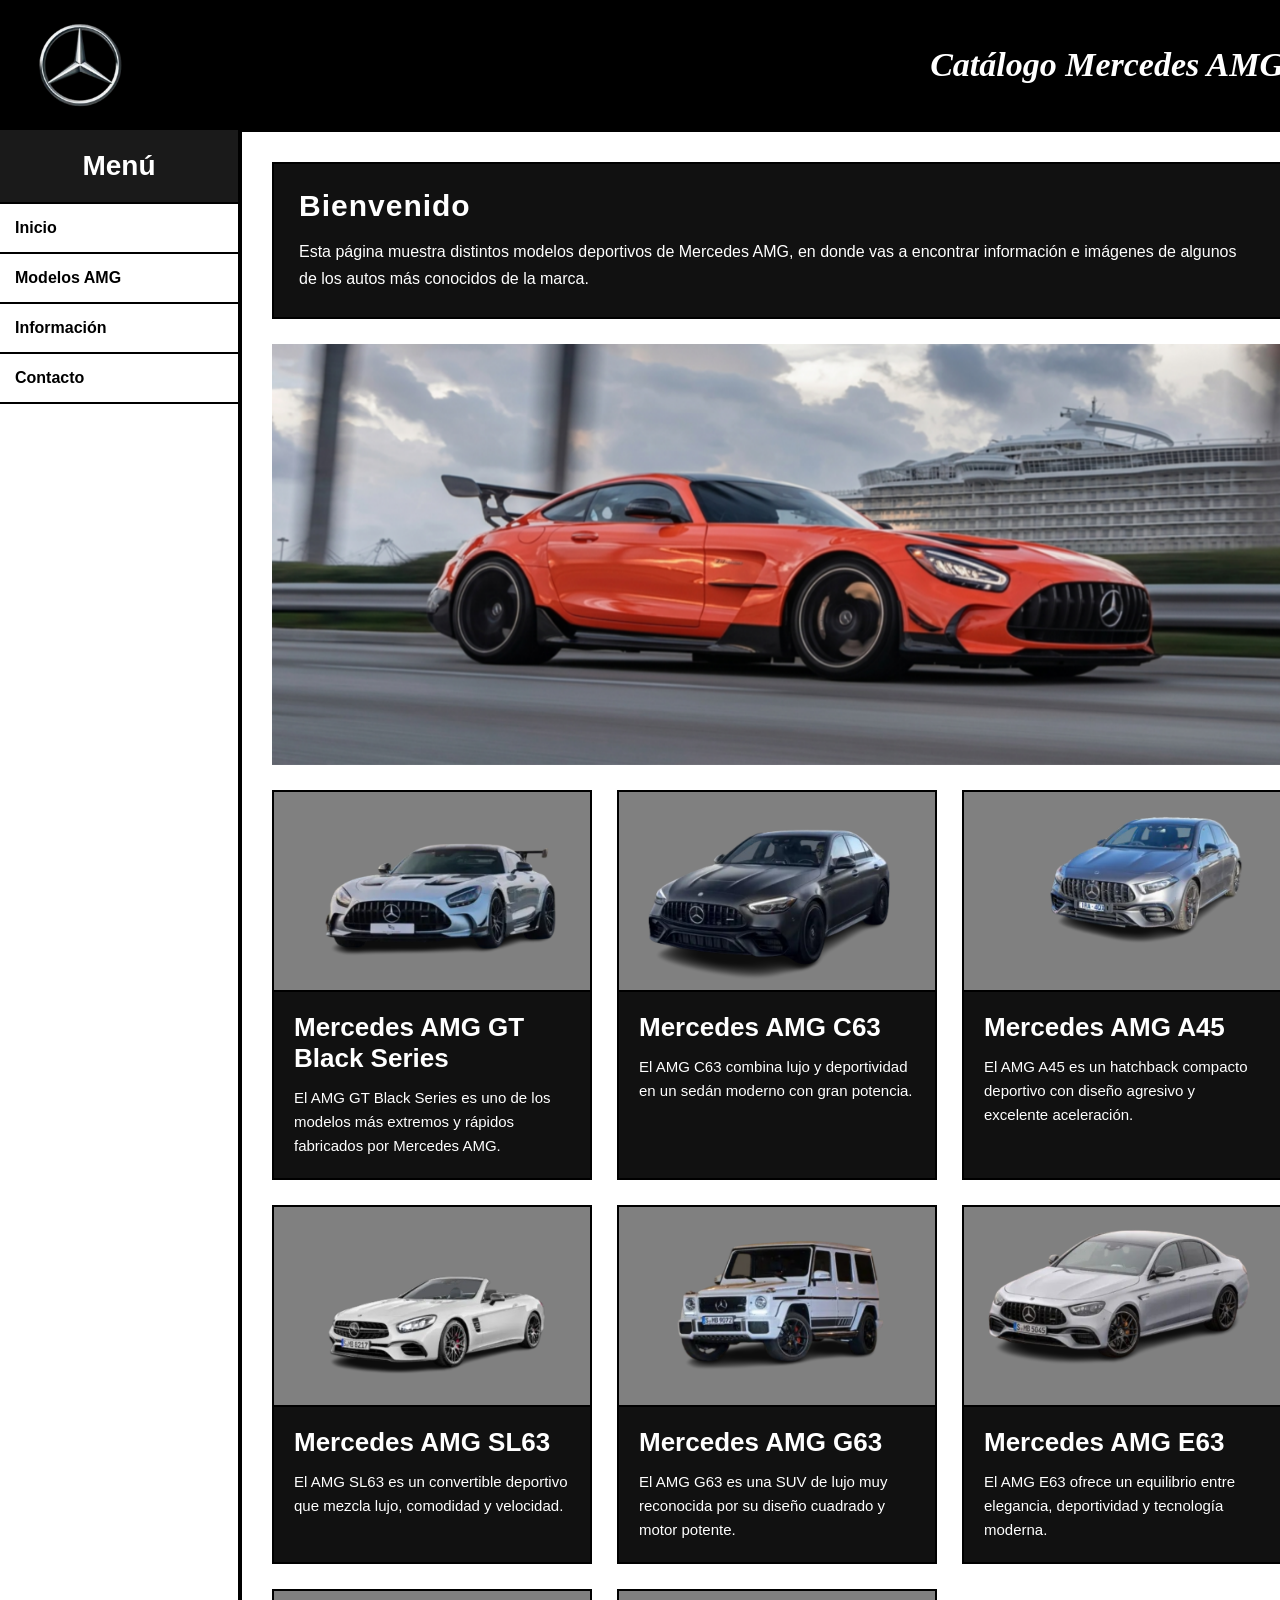
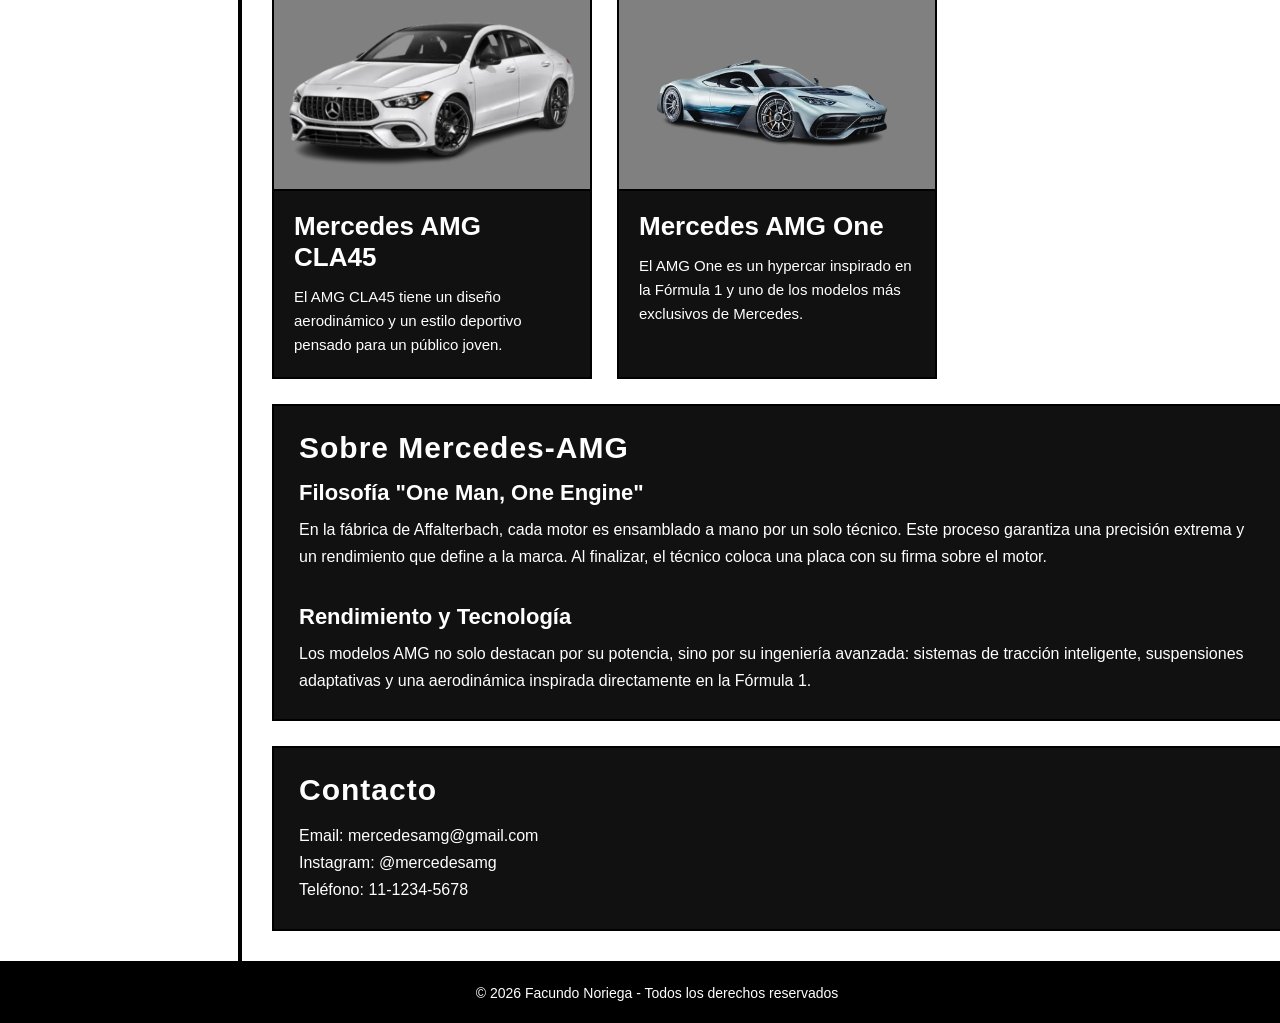
==== commit c622f02a: "v0.0.9 - Carrusel v3" ====
--- a/index.html
+++ b/index.html
@@ -63,10 +63,10 @@
 
             <div class="carrusel">
                 <div class="slides">
-                    <img src="../mercedes/carrusel-amggtblackseries.png" alt="AMG GT Black Series">
-                    <img src="../mercedes/carrusel-amgc63.png" alt="AMG C63">
-                    <img src="../mercedes/carrusel-amga45.png" alt="AMG A45">
-                    <img src="../mercedes/carrusel-amgg63.png" alt="AMG G63">
+                    <img src="mercedes/carrusel-amggtblackseries.png" alt="AMG GT Black Series">
+                    <img src="mercedes/carrusel-amgc63.png" alt="AMG C63">
+                    <img src="mercedes/carrusel-amga45.png" alt="AMG A45">
+                    <img src="mercedes/carrusel-amgg63.png" alt="AMG G63">
                 </div>
             </div>
 
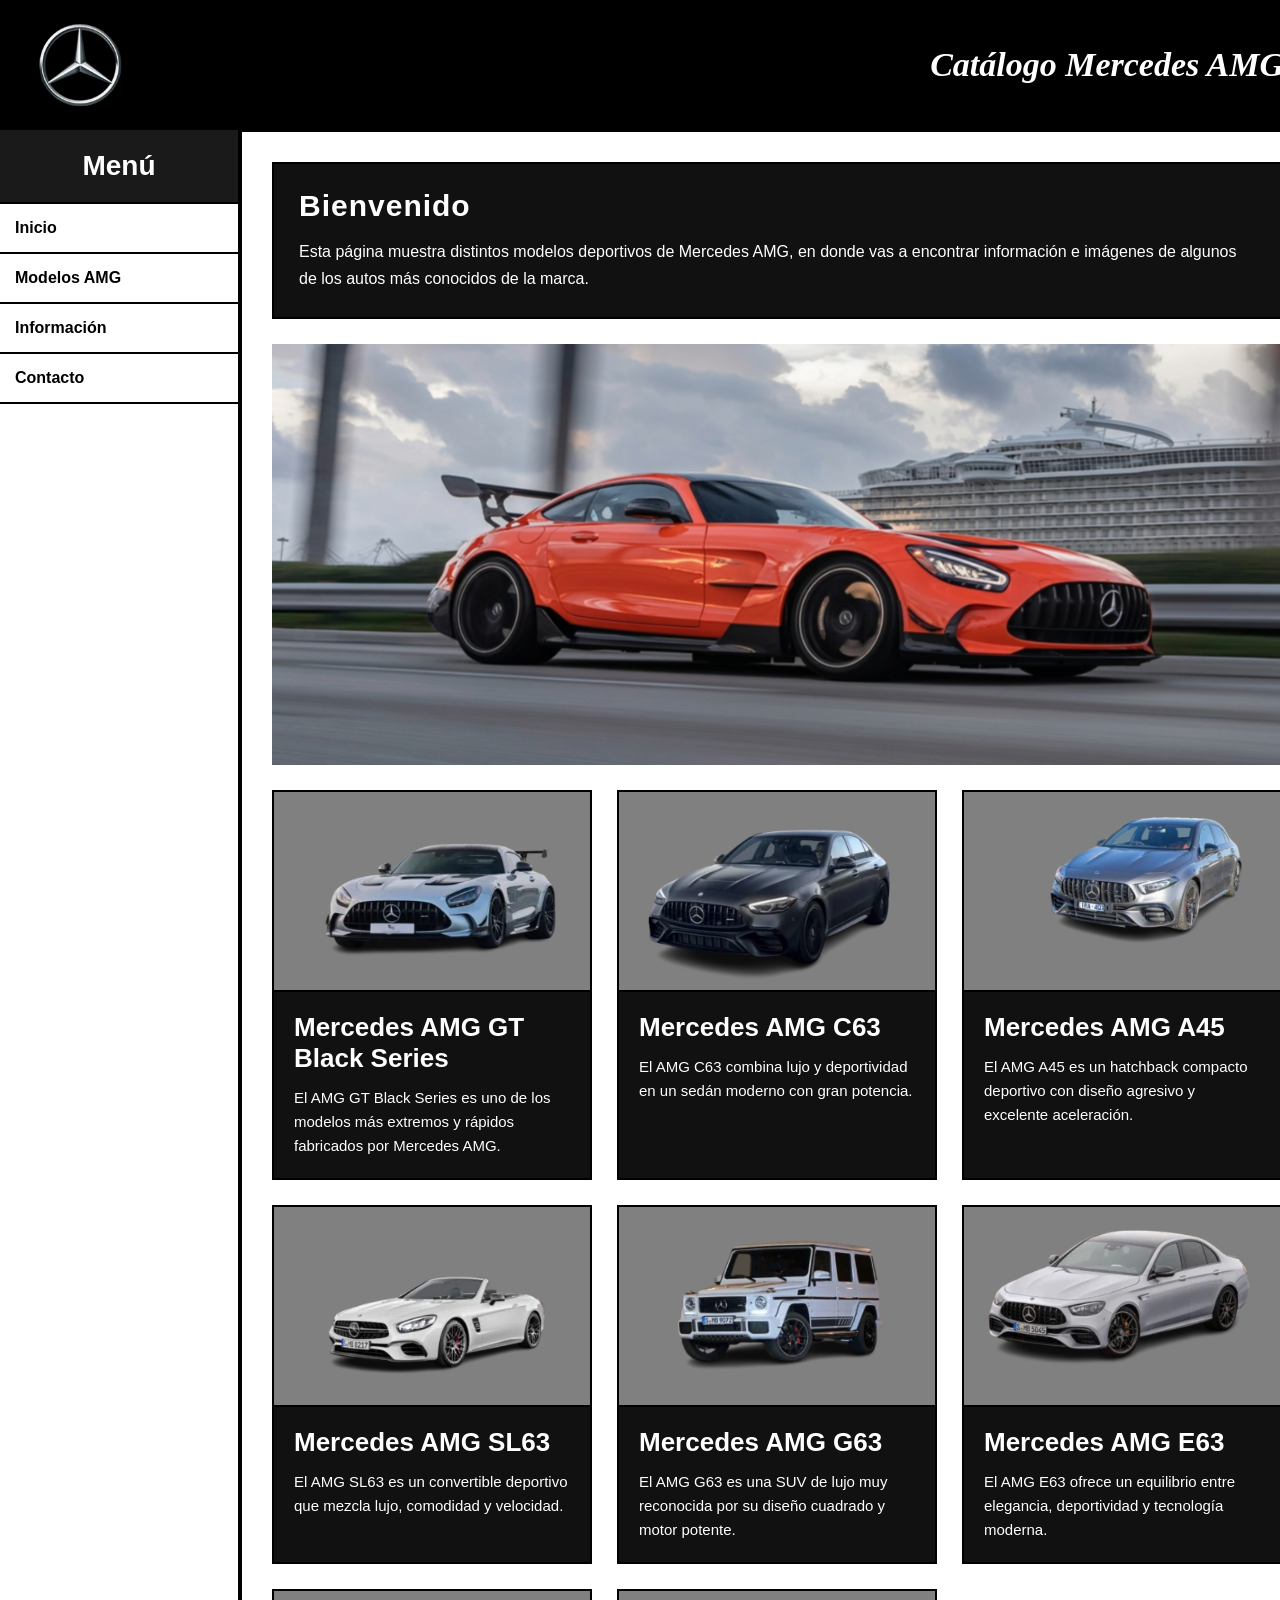
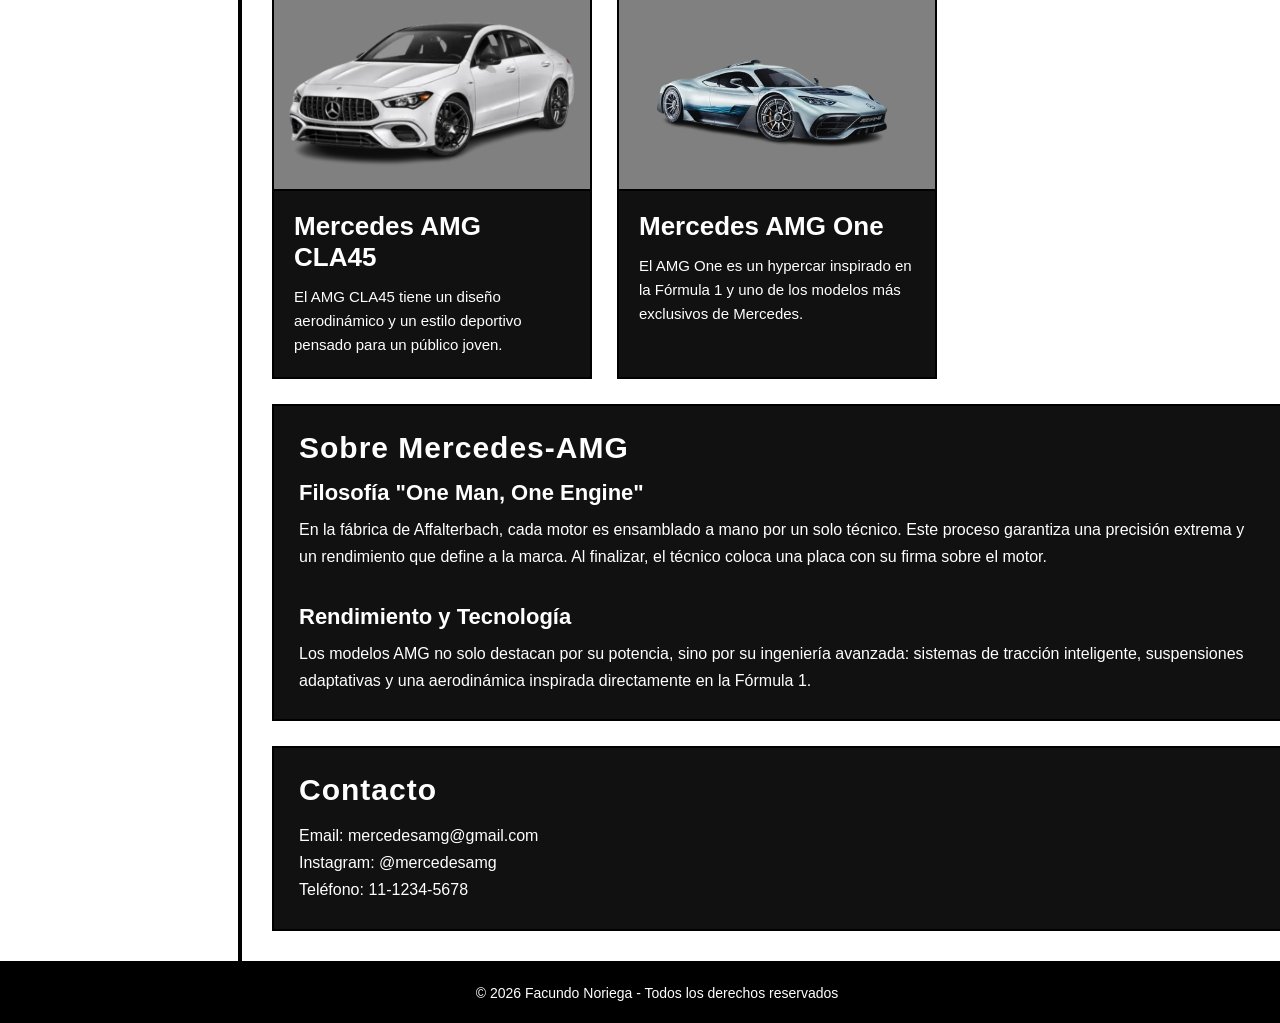
==== commit 2525d6b4: "v0.0.10 - Carrusel v4" ====
--- a/index.html
+++ b/index.html
@@ -64,9 +64,9 @@
             <div class="carrusel">
                 <div class="slides">
                     <img src="mercedes/carrusel-amggtblackseries.png" alt="AMG GT Black Series">
-                    <img src="mercedes/carrusel-amgc63.png" alt="AMG C63">
-                    <img src="mercedes/carrusel-amga45.png" alt="AMG A45">
-                    <img src="mercedes/carrusel-amgg63.png" alt="AMG G63">
+                    <img src="mercedes/carrusel-amgc63.jpeg" alt="AMG C63">
+                    <img src="mercedes/carrusel-amga45.jpeg" alt="AMG A45">
+                    <img src="mercedes/carrusel-amgg63.jpg" alt="AMG G63">
                 </div>
             </div>
 
--- a/css/styles.css
+++ b/css/styles.css
@@ -215,9 +215,9 @@
 
 @keyframes carrusel {
     0%, 20% { transform: translateX(0); }
-    25%, 45% { transform: translateX(-100%); }
-    50%, 70% { transform: translateX(-200%); }
-    75%, 95% { transform: translateX(-300%); }
+    25%, 45% { transform: translateX(-25%); }
+    50%, 70% { transform: translateX(-50%); }
+    75%, 95% { transform: translateX(-75%); }
     100% { transform: translateX(0); }
 }
 
@@ -232,7 +232,6 @@
     .btn-hamburguesa {
         display: block;
         font-size: 30px;
-        cursor: pointer;
         color: white;
     }
 
